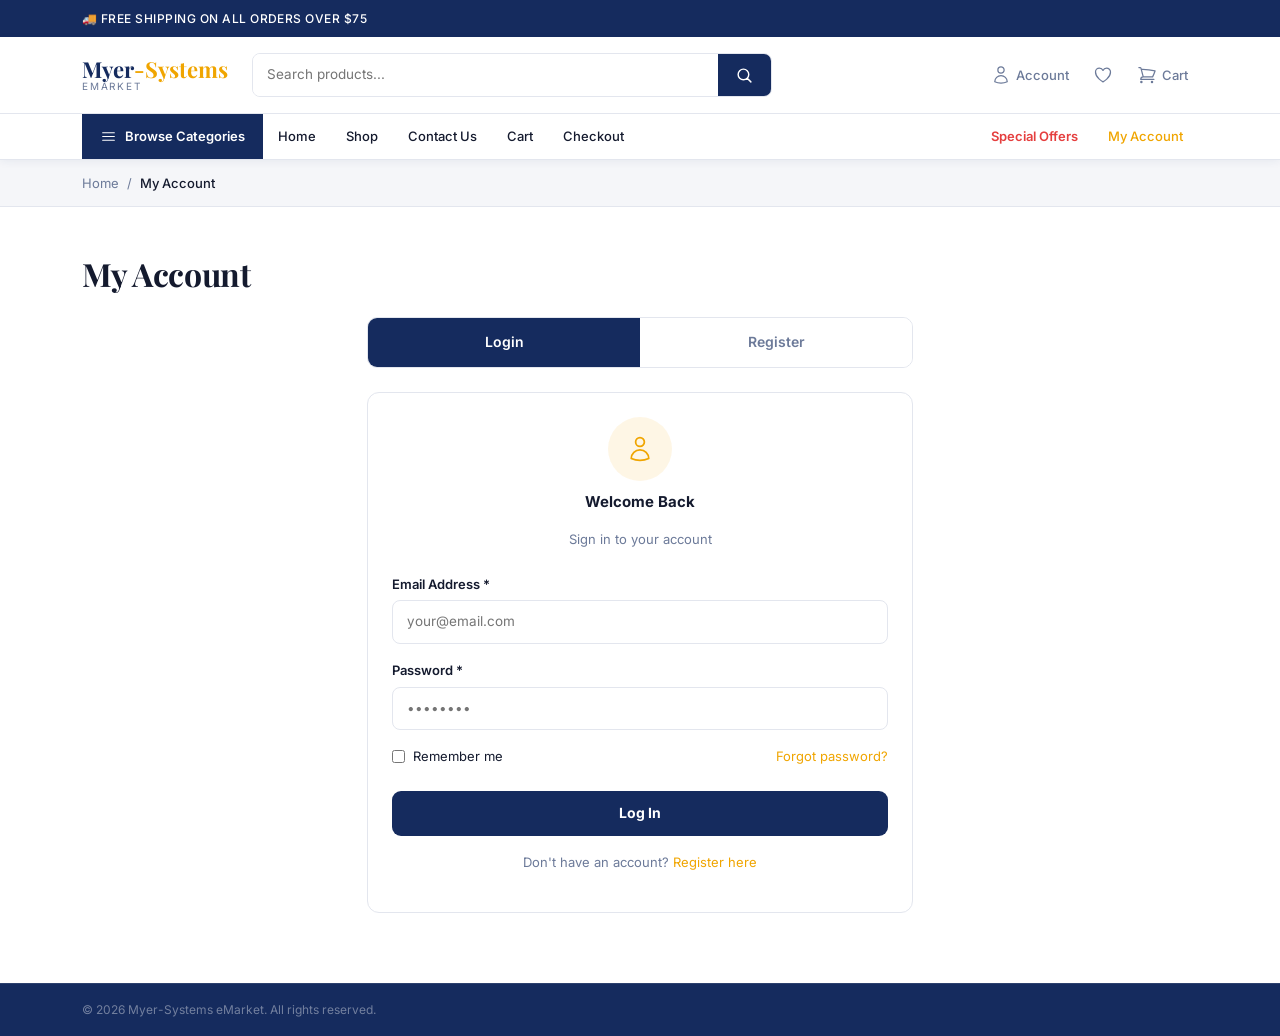
==== pages/account.html @ c8e2894f "first commit" ====
<!DOCTYPE html>
<html lang="en">
<head>
  <meta charset="UTF-8" /><meta name="viewport" content="width=device-width, initial-scale=1.0" />
  <title>My Account — Myer-Systems eMarket</title>
  <link rel="stylesheet" href="https://cdnjs.cloudflare.com/ajax/libs/bootstrap/5.3.3/css/bootstrap.min.css" />
  <link rel="stylesheet" href="../css/style.css" />
</head>
<body>
<div class="topbar"><div class="container"><span>🚚 FREE SHIPPING ON ALL ORDERS OVER $75</span></div></div>
<header class="site-header">
  <div class="container py-3">
    <div class="d-flex align-items-center gap-3">
      <a href="../index.html" class="header-logo me-2">Myer<span>-Systems</span><small>eMarket</small></a>
      <form class="search-wrap flex-grow-1 d-none d-md-flex search-form" style="max-width:520px;"><input type="text" placeholder="Search products..." /><button type="submit"><svg xmlns="http://www.w3.org/2000/svg" fill="none" viewBox="0 0 24 24" stroke-width="2" stroke="currentColor" width="17" height="17"><path stroke-linecap="round" stroke-linejoin="round" d="M21 21l-5.197-5.197m0 0A7.5 7.5 0 105.196 5.196a7.5 7.5 0 0010.607 10.607z"/></svg></button></form>
      <div class="d-flex align-items-center gap-1 ms-auto">
        <a href="account.html" class="header-icon d-none d-md-flex"><svg xmlns="http://www.w3.org/2000/svg" fill="none" viewBox="0 0 24 24" stroke-width="1.5" stroke="currentColor" width="20" height="20"><path stroke-linecap="round" stroke-linejoin="round" d="M15.75 6a3.75 3.75 0 11-7.5 0 3.75 3.75 0 017.5 0zM4.501 20.118a7.5 7.5 0 0114.998 0A17.933 17.933 0 0112 21.75c-2.676 0-5.216-.584-7.499-1.632z"/></svg><span class="d-none d-lg-inline">Account</span></a>
        <a href="wishlist.html" class="header-icon" style="position:relative;"><svg xmlns="http://www.w3.org/2000/svg" fill="none" viewBox="0 0 24 24" stroke-width="1.5" stroke="currentColor" width="20" height="20"><path stroke-linecap="round" stroke-linejoin="round" d="M21 8.25c0-2.485-2.099-4.5-4.688-4.5-1.935 0-3.597 1.126-4.312 2.733-.715-1.607-2.377-2.733-4.313-2.733C5.1 3.75 3 5.765 3 8.25c0 7.22 9 12 9 12s9-4.78 9-12z"/></svg><span class="cart-badge wishlist-badge" style="display:none;">0</span></a>
        <a href="cart.html" class="header-icon" style="position:relative;"><svg xmlns="http://www.w3.org/2000/svg" fill="none" viewBox="0 0 24 24" stroke-width="1.5" stroke="currentColor" width="20" height="20"><path stroke-linecap="round" stroke-linejoin="round" d="M2.25 3h1.386c.51 0 .955.343 1.087.835l.383 1.437M7.5 14.25a3 3 0 00-3 3h15.75m-12.75-3h11.218c1.121-2.3 2.1-4.684 2.924-7.138a60.114 60.114 0 00-16.536-1.84M7.5 14.25L5.106 5.272M6 20.25a.75.75 0 11-1.5 0 .75.75 0 011.5 0zm12.75 0a.75.75 0 11-1.5 0 .75.75 0 011.5 0z"/></svg><span class="cart-badge" style="display:none;">0</span><span class="d-none d-lg-inline">Cart</span></a>
        <button class="hamburger d-md-none" id="hamburger-btn"><svg xmlns="http://www.w3.org/2000/svg" fill="none" viewBox="0 0 24 24" stroke-width="1.5" stroke="currentColor" width="24" height="24"><path stroke-linecap="round" stroke-linejoin="round" d="M3.75 6.75h16.5M3.75 12h16.5m-16.5 5.25h16.5"/></svg></button>
      </div>
    </div>
  </div>
  <nav class="site-nav d-none d-md-block"><div class="container"><div class="nav-inner"><div class="cat-dropdown-wrap"><button class="browse-btn"><svg xmlns="http://www.w3.org/2000/svg" fill="none" viewBox="0 0 24 24" stroke-width="1.5" stroke="currentColor" width="17" height="17"><path stroke-linecap="round" stroke-linejoin="round" d="M3.75 6.75h16.5M3.75 12h16.5m-16.5 5.25h16.5"/></svg> Browse Categories</button><div class="cat-dropdown" id="cat-dropdown-main"></div></div><a href="../index.html">Home</a><a href="shop.html">Shop</a><a href="contact.html">Contact Us</a><a href="cart.html">Cart</a><a href="checkout.html">Checkout</a><div class="ms-auto d-flex"><a href="shop.html?sale=true" class="nav-special">Special Offers</a><a href="account.html" class="active">My Account</a></div></div></div></nav>
  <div class="mobile-nav" id="mobile-nav"><a href="../index.html">Home</a><a href="shop.html">Shop</a><a href="cart.html">Cart</a><a href="account.html">My Account</a><a href="wishlist.html">Wishlist</a></div>
</header>

<div class="breadcrumb-bar" style="background:var(--surface);border-bottom:1px solid var(--border);"><div class="container"><a href="../index.html">Home</a><span class="breadcrumb-sep">/</span><span class="current">My Account</span></div></div>

<div class="container py-5">
  <h1 class="section-title mb-4">My Account</h1>
  <div class="row justify-content-center">
    <div class="col-md-8 col-lg-6">
      <div class="account-tab-nav">
        <button class="active" id="tab-login" onclick="switchTab('login')">Login</button>
        <button id="tab-register" onclick="switchTab('register')">Register</button>
      </div>

      <!-- Login Form -->
      <div id="form-login" class="form-section-box">
        <div class="text-center mb-4">
          <div style="width:64px;height:64px;background:rgba(240,165,0,.1);border-radius:50%;display:flex;align-items:center;justify-content:center;margin:0 auto 12px;">
            <svg xmlns="http://www.w3.org/2000/svg" fill="none" viewBox="0 0 24 24" stroke-width="1.5" stroke="currentColor" width="28" height="28" style="color:var(--secondary);"><path stroke-linecap="round" stroke-linejoin="round" d="M15.75 6a3.75 3.75 0 11-7.5 0 3.75 3.75 0 017.5 0zM4.501 20.118a7.5 7.5 0 0114.998 0A17.933 17.933 0 0112 21.75c-2.676 0-5.216-.584-7.499-1.632z"/></svg>
          </div>
          <h5 style="font-family:'Inter',sans-serif;font-weight:700;">Welcome Back</h5>
          <p style="font-size:13px;color:var(--muted);">Sign in to your account</p>
        </div>
        <div class="mb-3">
          <label class="form-label">Email Address *</label>
          <input class="form-input" type="email" placeholder="your@email.com" />
        </div>
        <div class="mb-3">
          <label class="form-label">Password *</label>
          <input class="form-input" type="password" placeholder="••••••••" />
        </div>
        <div class="d-flex align-items-center justify-content-between mb-4">
          <label style="display:flex;align-items:center;gap:8px;font-size:13px;cursor:pointer;">
            <input type="checkbox" style="accent-color:var(--secondary);" /> Remember me
          </label>
          <a href="#" style="font-size:13px;color:var(--secondary);">Forgot password?</a>
        </div>
        <button class="btn-primary-custom w-100 mb-3" onclick="loginSuccess()">Log In</button>
        <p style="text-align:center;font-size:13px;color:var(--muted);">Don't have an account? <a href="#" onclick="switchTab('register')" style="color:var(--secondary);">Register here</a></p>
      </div>

      <!-- Register Form -->
      <div id="form-register" class="form-section-box" style="display:none;">
        <div class="text-center mb-4">
          <div style="width:64px;height:64px;background:rgba(240,165,0,.1);border-radius:50%;display:flex;align-items:center;justify-content:center;margin:0 auto 12px;">
            <svg xmlns="http://www.w3.org/2000/svg" fill="none" viewBox="0 0 24 24" stroke-width="1.5" stroke="currentColor" width="28" height="28" style="color:var(--secondary);"><path stroke-linecap="round" stroke-linejoin="round" d="M19 7.5v3m0 0v3m0-3h3m-3 0h-3m-2.25-4.125a3.375 3.375 0 11-6.75 0 3.375 3.375 0 016.75 0zM4 19.235v-.11a6.375 6.375 0 0112.75 0v.109A12.318 12.318 0 0110.374 21c-2.331 0-4.512-.645-6.374-1.766z"/></svg>
          </div>
          <h5 style="font-family:'Inter',sans-serif;font-weight:700;">Create Account</h5>
          <p style="font-size:13px;color:var(--muted);">Join thousands of happy customers</p>
        </div>
        <div class="row g-3 mb-3">
          <div class="col-6">
            <label class="form-label">First Name *</label>
            <input class="form-input" placeholder="John" />
          </div>
          <div class="col-6">
            <label class="form-label">Last Name *</label>
            <input class="form-input" placeholder="Doe" />
          </div>
          <div class="col-12">
            <label class="form-label">Email *</label>
            <input class="form-input" type="email" placeholder="your@email.com" />
          </div>
          <div class="col-12">
            <label class="form-label">Password *</label>
            <input class="form-input" type="password" placeholder="Min. 8 characters" />
          </div>
          <div class="col-12">
            <label class="form-label">Confirm Password *</label>
            <input class="form-input" type="password" placeholder="Repeat password" />
          </div>
        </div>
        <label style="display:flex;align-items:flex-start;gap:8px;font-size:13px;cursor:pointer;margin-bottom:20px;">
          <input type="checkbox" style="accent-color:var(--secondary);margin-top:2px;" />
          I agree to the <a href="privacy.html" style="color:var(--secondary);">Privacy Policy</a> and Terms of Service
        </label>
        <button class="btn-primary-custom w-100 mb-3" onclick="registerSuccess()">Create Account</button>
        <p style="text-align:center;font-size:13px;color:var(--muted);">Already have an account? <a href="#" onclick="switchTab('login')" style="color:var(--secondary);">Sign in</a></p>
      </div>

      <!-- Success State (shown after login) -->
      <div id="account-dashboard" style="display:none;">
        <div class="form-section-box text-center mb-3">
          <div style="width:72px;height:72px;background:rgba(240,165,0,.1);border-radius:50%;display:flex;align-items:center;justify-content:center;margin:0 auto 16px;">
            <svg xmlns="http://www.w3.org/2000/svg" viewBox="0 0 24 24" fill="currentColor" width="32" height="32" style="color:var(--secondary);"><path fill-rule="evenodd" d="M18.685 19.097A9.723 9.723 0 0021.75 12c0-5.385-4.365-9.75-9.75-9.75S2.25 6.615 2.25 12a9.723 9.723 0 003.065 7.097A9.716 9.716 0 0012 21.75a9.716 9.716 0 006.685-2.653zm-12.54-1.285A7.486 7.486 0 0112 15a7.486 7.486 0 015.855 2.812A8.224 8.224 0 0112 20.25a8.224 8.224 0 01-5.855-2.438zM15.75 9a3.75 3.75 0 11-7.5 0 3.75 3.75 0 017.5 0z" clip-rule="evenodd"/></svg>
          </div>
          <h5 style="font-family:'Inter',sans-serif;font-weight:700;">Welcome, John!</h5>
          <p style="font-size:13px;color:var(--muted);">You're signed in to your account</p>
        </div>
        <div class="row g-3">
          <div class="col-6">
            <a href="shop.html" class="form-section-box d-block text-center text-decoration-none" style="padding:20px;">
              <div style="font-size:2rem;margin-bottom:8px;">🛍️</div>
              <p style="font-size:13px;font-weight:600;margin:0;">Shop Now</p>
            </a>
          </div>
          <div class="col-6">
            <a href="wishlist.html" class="form-section-box d-block text-center text-decoration-none" style="padding:20px;">
              <div style="font-size:2rem;margin-bottom:8px;">❤️</div>
              <p style="font-size:13px;font-weight:600;margin:0;">My Wishlist</p>
            </a>
          </div>
          <div class="col-6">
            <div class="form-section-box text-center" style="padding:20px;cursor:pointer;">
              <div style="font-size:2rem;margin-bottom:8px;">📦</div>
              <p style="font-size:13px;font-weight:600;margin:0;">My Orders</p>
            </div>
          </div>
          <div class="col-6">
            <div class="form-section-box text-center" style="padding:20px;cursor:pointer;" onclick="logout()">
              <div style="font-size:2rem;margin-bottom:8px;">🚪</div>
              <p style="font-size:13px;font-weight:600;margin:0;color:var(--badge-sale);">Log Out</p>
            </div>
          </div>
        </div>
      </div>
    </div>
  </div>
</div>

<footer class="site-footer"><div class="footer-bottom"><div class="container d-flex align-items-center justify-content-between"><p class="mb-0">© 2026 Myer-Systems eMarket. All rights reserved.</p></div></div></footer>
<script src="https://cdnjs.cloudflare.com/ajax/libs/bootstrap/5.3.3/js/bootstrap.bundle.min.js"></script>
<script src="../js/main.js"></script>
<script>
populateCatDropdownShop('cat-dropdown-main');
function switchTab(tab) {
  document.getElementById('tab-login').classList.toggle('active', tab === 'login');
  document.getElementById('tab-register').classList.toggle('active', tab === 'register');
  document.getElementById('form-login').style.display = tab === 'login' ? 'block' : 'none';
  document.getElementById('form-register').style.display = tab === 'register' ? 'block' : 'none';
  document.getElementById('account-dashboard').style.display = 'none';
}
function loginSuccess() {
  document.getElementById('form-login').style.display = 'none';
  document.getElementById('account-dashboard').style.display = 'block';
  document.getElementById('tab-login').style.display = 'none';
  document.getElementById('tab-register').style.display = 'none';
}
function registerSuccess() {
  document.getElementById('form-register').style.display = 'none';
  document.getElementById('account-dashboard').style.display = 'block';
  document.getElementById('tab-login').style.display = 'none';
  document.getElementById('tab-register').style.display = 'none';
}
function logout() {
  document.getElementById('account-dashboard').style.display = 'none';
  document.getElementById('tab-login').style.display = 'block';
  document.getElementById('tab-register').style.display = 'block';
  switchTab('login');
}
document.querySelectorAll('.search-form').forEach(form => {
  form.addEventListener('submit', e => { e.preventDefault(); const q = form.querySelector('input')?.value.trim(); if (q) window.location.href = 'shop.html?q=' + encodeURIComponent(q); });
});
</script>
</body>
</html>
---- css/style.css ----
@import url('https://fonts.googleapis.com/css2?family=Inter:wght@300;400;500;600;700;800&family=Playfair+Display:wght@500;600;700&display=swap');

/* ============================
   BRAND VARIABLES
============================ */
:root {
  --primary: #152B5E;
  --primary-dark: #0e1e42;
  --secondary: #F0A500;
  --secondary-dark: #c98a00;
  --bg: #ffffff;
  --surface: #f5f6f9;
  --card: #ffffff;
  --border: #e3e6ee;
  --muted: #6c7a99;
  --foreground: #141a2e;
  --text-light: #8895b2;
  --badge-sale: #e53e3e;
  --badge-hot: #F0A500;
  --badge-new: #2ecc71;
  --star: #f5c518;
  --radius: 10px;
  --shadow: 0 2px 16px rgba(21,43,94,0.08);
  --shadow-lg: 0 8px 40px rgba(21,43,94,0.13);
}

/* ============================
   GLOBAL RESET & BASE
============================ */
*, *::before, *::after { box-sizing: border-box; margin: 0; padding: 0; }

html { scroll-behavior: smooth; }

body {
  font-family: 'Inter', sans-serif;
  font-size: 14px;
  color: var(--foreground);
  background: var(--bg);
  line-height: 1.6;
  -webkit-font-smoothing: antialiased;
}

h1, h2, h3, h4 {
  font-family: 'Playfair Display', serif;
  color: var(--foreground);
  font-weight: 700;
}

a { text-decoration: none; color: inherit; transition: color .2s; }
img { max-width: 100%; display: block; }

.section-title {
  font-family: 'Playfair Display', serif;
  font-size: clamp(1.4rem, 3vw, 2rem);
  font-weight: 700;
  color: var(--foreground);
  letter-spacing: -.01em;
}

/* ============================
   TOPBAR
============================ */
.topbar {
  background: var(--primary);
  color: #fff;
  font-size: 12px;
  padding: 9px 0;
  letter-spacing: .04em;
  font-weight: 500;
}
.topbar a { color: rgba(255,255,255,.75); }
.topbar a:hover { color: var(--secondary); }

/* ============================
   HEADER
============================ */
.site-header {
  background: #fff;
  border-bottom: 1px solid var(--border);
  position: sticky;
  top: 0;
  z-index: 1000;
  box-shadow: 0 2px 8px rgba(21,43,94,.06);
}

.header-logo {
  font-family: 'Playfair Display', serif;
  font-size: 22px;
  font-weight: 700;
  color: var(--primary);
  line-height: 1;
  white-space: nowrap;
}
.header-logo span { color: var(--secondary); }
.header-logo small {
  display: block;
  font-family: 'Inter', sans-serif;
  font-size: 10px;
  letter-spacing: .18em;
  text-transform: uppercase;
  color: var(--muted);
  font-weight: 400;
  margin-top: 1px;
}

.search-wrap { display: flex; flex: 1; max-width: 520px; border: 1.5px solid var(--border); border-radius: 8px; overflow: hidden; }
.search-wrap:focus-within { border-color: var(--secondary); box-shadow: 0 0 0 3px rgba(240,165,0,.15); }
.search-wrap input { flex: 1; border: none; outline: none; padding: 10px 14px; font-size: 13.5px; background: #fff; }
.search-wrap button { background: var(--primary); border: none; padding: 0 18px; cursor: pointer; color: #fff; transition: background .2s; }
.search-wrap button:hover { background: var(--primary-dark); }

.header-icon { display: flex; align-items: center; gap: 5px; padding: 7px 10px; border-radius: 8px; color: var(--muted); font-size: 13px; font-weight: 500; transition: all .2s; cursor: pointer; position: relative; }
.header-icon:hover { background: var(--surface); color: var(--primary); }
.header-icon svg { width: 20px; height: 20px; }
.cart-badge { position: absolute; top: 2px; right: 2px; background: var(--secondary); color: var(--primary); font-size: 9px; font-weight: 700; border-radius: 50%; width: 17px; height: 17px; display: flex; align-items: center; justify-content: center; }

/* ============================
   NAVBAR
============================ */
.site-nav {
  background: #fff;
  border-top: 1px solid var(--border);
}
.site-nav .nav-inner { display: flex; align-items: stretch; }
.browse-btn {
  display: flex; align-items: center; gap: 8px;
  padding: 12px 18px;
  background: var(--primary);
  color: #fff;
  font-size: 13px;
  font-weight: 600;
  border: none;
  cursor: pointer;
  white-space: nowrap;
  transition: background .2s;
}
.browse-btn:hover { background: var(--primary-dark); }
.site-nav a { padding: 12px 15px; font-size: 13px; font-weight: 500; color: var(--foreground); display: flex; align-items: center; white-space: nowrap; transition: color .2s; }
.site-nav a:hover, .site-nav a.active { color: var(--secondary); }
.site-nav .nav-special { color: var(--badge-sale); font-weight: 600; }
.site-nav .nav-special:hover { color: var(--badge-sale); opacity: .8; }

/* Category Dropdown */
.cat-dropdown-wrap { position: relative; }
.cat-dropdown {
  display: none;
  position: absolute;
  top: 100%;
  left: 0;
  width: 260px;
  background: #fff;
  border: 1px solid var(--border);
  border-radius: 0 0 10px 10px;
  box-shadow: var(--shadow-lg);
  z-index: 500;
  padding: 8px 0;
}
.cat-dropdown-wrap:hover .cat-dropdown { display: block; }
.cat-dropdown a {
  display: flex; align-items: center; justify-content: space-between;
  padding: 9px 18px;
  font-size: 13px;
  color: var(--foreground);
  border-radius: 0;
  transition: background .15s;
}
.cat-dropdown a:hover { background: var(--surface); color: var(--secondary); }
.cat-count { font-size: 11px; color: var(--muted); }

/* Mobile Hamburger */
.hamburger { display: none; background: none; border: none; cursor: pointer; padding: 6px; color: var(--primary); }
.hamburger svg { width: 26px; height: 26px; }

/* Mobile Nav */
.mobile-nav { display: none; background: #fff; border-top: 1px solid var(--border); padding: 12px 0; }
.mobile-nav.open { display: block; }
.mobile-nav a { display: block; padding: 10px 24px; font-size: 14px; font-weight: 500; color: var(--foreground); transition: background .15s; }
.mobile-nav a:hover { background: var(--surface); color: var(--secondary); }
.mobile-nav .mobile-cat-label { font-size: 11px; font-weight: 700; text-transform: uppercase; letter-spacing: .08em; color: var(--muted); padding: 14px 24px 4px; border-top: 1px solid var(--border); margin-top: 8px; }

/* ============================
   HERO SLIDER
============================ */
.hero-slider { position: relative; height: 480px; overflow: hidden; }
@media (max-width: 768px) { .hero-slider { height: 320px; } }
.hero-slide { position: absolute; inset: 0; opacity: 0; transition: opacity .8s ease; }
.hero-slide.active { opacity: 1; }
.hero-slide img { width: 100%; height: 100%; object-fit: cover; }
.hero-overlay {
  position: absolute; inset: 0;
  background: linear-gradient(135deg, rgba(14,30,66,.88) 0%, rgba(14,30,66,.45) 60%, transparent 100%);
}
.hero-content { position: absolute; inset: 0; display: flex; align-items: center; }
.hero-subtitle { font-size: 11px; font-weight: 700; letter-spacing: .2em; color: var(--secondary); margin-bottom: 12px; text-transform: uppercase; }
.hero-title { font-family: 'Playfair Display', serif; font-size: clamp(2rem, 5vw, 3.4rem); font-weight: 700; color: #fff; line-height: 1.15; margin-bottom: 24px; white-space: pre-line; }
.hero-cta { display: inline-block; padding: 13px 32px; background: var(--secondary); color: var(--primary); font-weight: 700; font-size: 13.5px; border-radius: 8px; transition: background .2s, transform .15s; }
.hero-cta:hover { background: var(--secondary-dark); color: var(--primary); transform: translateY(-1px); }

.hero-nav-btn { position: absolute; top: 50%; transform: translateY(-50%); background: rgba(255,255,255,.15); backdrop-filter: blur(4px); border: none; border-radius: 50%; width: 42px; height: 42px; display: flex; align-items: center; justify-content: center; color: #fff; cursor: pointer; transition: background .2s; z-index: 10; }
.hero-nav-btn:hover { background: rgba(255,255,255,.3); }
.hero-nav-btn.prev { left: 16px; }
.hero-nav-btn.next { right: 16px; }
.hero-dots { position: absolute; bottom: 20px; left: 50%; transform: translateX(-50%); display: flex; gap: 8px; z-index: 10; }
.hero-dot { height: 4px; border-radius: 4px; background: rgba(255,255,255,.35); border: none; cursor: pointer; transition: all .3s; width: 16px; }
.hero-dot.active { background: var(--secondary); width: 30px; }

/* ============================
   TRUST BAR
============================ */
.trust-bar { border-bottom: 1px solid var(--border); padding: 22px 0; }
.trust-item { display: flex; align-items: center; gap: 12px; }
.trust-icon { width: 42px; height: 42px; background: rgba(240,165,0,.1); border-radius: 10px; display: flex; align-items: center; justify-content: center; flex-shrink: 0; }
.trust-icon svg { color: var(--secondary); width: 20px; height: 20px; }
.trust-item-title { font-size: 13.5px; font-weight: 600; color: var(--foreground); }
.trust-item-desc { font-size: 12px; color: var(--muted); }

/* ============================
   SECTIONS
============================ */
.section { padding: 60px 0; }
.section-alt { background: var(--surface); }

/* Category Grid */
.category-card { text-align: center; }
.category-img-wrap { aspect-ratio: 1; border-radius: 12px; overflow: hidden; border: 1.5px solid var(--border); margin-bottom: 10px; transition: border-color .25s, box-shadow .25s; }
.category-card:hover .category-img-wrap { border-color: var(--secondary); box-shadow: 0 4px 20px rgba(240,165,0,.15); }
.category-img-wrap img { width: 100%; height: 100%; object-fit: cover; transition: transform .5s; }
.category-card:hover img { transform: scale(1.06); }
.category-name { font-size: 13px; font-weight: 600; color: var(--foreground); transition: color .2s; }
.category-card:hover .category-name { color: var(--secondary); }
.category-count { font-size: 11.5px; color: var(--muted); }

/* Tab Switcher */
.tab-switcher { display: flex; gap: 2px; background: #fff; border: 1px solid var(--border); border-radius: 10px; padding: 4px; }
.tab-btn { padding: 8px 18px; border: none; background: transparent; border-radius: 8px; font-size: 13px; font-weight: 500; cursor: pointer; color: var(--muted); transition: all .2s; white-space: nowrap; }
.tab-btn.active { background: var(--primary); color: #fff; }

/* ============================
   PRODUCT CARD
============================ */
.product-card { background: #fff; border: 1.5px solid var(--border); border-radius: var(--radius); overflow: hidden; transition: box-shadow .25s, border-color .25s, transform .2s; position: relative; }
.product-card:hover { box-shadow: var(--shadow-lg); border-color: rgba(240,165,0,.25); transform: translateY(-2px); }
.product-img-wrap { aspect-ratio: 1; overflow: hidden; background: var(--surface); position: relative; }
.product-img-wrap img { width: 100%; height: 100%; object-fit: cover; transition: transform .5s; }
.product-card:hover .product-img-wrap img { transform: scale(1.05); }

.product-badge { position: absolute; top: 10px; left: 10px; padding: 3px 9px; border-radius: 6px; font-size: 10px; font-weight: 700; letter-spacing: .04em; text-transform: uppercase; color: #fff; }
.badge-sale { background: var(--badge-sale); }
.badge-hot { background: var(--badge-hot); color: var(--primary); }
.badge-new { background: var(--badge-new); }

.product-actions { position: absolute; top: 10px; right: 10px; display: flex; flex-direction: column; gap: 6px; opacity: 0; transform: translateX(8px); transition: all .25s; }
.product-card:hover .product-actions { opacity: 1; transform: translateX(0); }
.product-action-btn { width: 34px; height: 34px; background: #fff; border: none; border-radius: 8px; display: flex; align-items: center; justify-content: center; cursor: pointer; box-shadow: 0 2px 8px rgba(0,0,0,.12); transition: background .2s, color .2s; color: var(--muted); }
.product-action-btn:hover { background: var(--secondary); color: var(--primary); }
.product-action-btn.active { background: var(--badge-sale); color: #fff; }

.product-body { padding: 14px; }
.product-category-tag { font-size: 11px; color: var(--muted); margin-bottom: 4px; }
.product-name { font-family: 'Inter', sans-serif; font-size: 13.5px; font-weight: 600; color: var(--foreground); line-height: 1.4; margin-bottom: 6px; display: -webkit-box; -webkit-line-clamp: 2; -webkit-box-orient: vertical; overflow: hidden; }
.product-name:hover { color: var(--secondary); }

.star-row { display: flex; align-items: center; gap: 4px; margin-bottom: 8px; }
.stars { display: flex; gap: 1px; }
.stars svg { width: 12px; height: 12px; color: var(--star); }
.review-count { font-size: 11px; color: var(--muted); }

.price-row { display: flex; align-items: baseline; gap: 8px; margin-bottom: 10px; }
.price-now { font-size: 16px; font-weight: 700; color: var(--foreground); }
.price-was { font-size: 13px; color: var(--muted); text-decoration: line-through; }
.price-off { font-size: 11px; font-weight: 700; color: var(--badge-sale); }

.add-cart-btn { width: 100%; padding: 9px; background: var(--primary); color: #fff; border: none; border-radius: 8px; font-size: 13px; font-weight: 600; cursor: pointer; transition: background .2s; display: flex; align-items: center; justify-content: center; gap: 6px; }
.add-cart-btn:hover { background: var(--primary-dark); }
.add-cart-btn svg { width: 15px; height: 15px; }

/* Product Grid */
.products-grid { display: grid; gap: 20px; }
.products-grid-4 { grid-template-columns: repeat(4, 1fr); }
.products-grid-3 { grid-template-columns: repeat(3, 1fr); }
.products-grid-2 { grid-template-columns: repeat(2, 1fr); }
@media (max-width: 1200px) { .products-grid-4 { grid-template-columns: repeat(3, 1fr); } }
@media (max-width: 992px) { .products-grid-4 { grid-template-columns: repeat(2, 1fr); } .products-grid-3 { grid-template-columns: repeat(2, 1fr); } }
@media (max-width: 576px) { .products-grid-4, .products-grid-3, .products-grid-2 { grid-template-columns: repeat(2, 1fr); gap: 12px; } }

/* ============================
   PROMO BANNERS
============================ */
.promo-banner { position: relative; border-radius: 14px; overflow: hidden; height: 260px; }
.promo-banner img { width: 100%; height: 100%; object-fit: cover; transition: transform .7s; }
.promo-banner:hover img { transform: scale(1.05); }
.promo-overlay { position: absolute; inset: 0; background: linear-gradient(to right, rgba(21,43,94,.82) 0%, transparent 70%); display: flex; align-items: center; }
.promo-content { padding: 30px 32px; }
.promo-sub { font-size: 10px; font-weight: 700; letter-spacing: .18em; color: var(--secondary); margin-bottom: 8px; text-transform: uppercase; }
.promo-title { font-family: 'Playfair Display', serif; font-size: 1.7rem; font-weight: 700; color: #fff; line-height: 1.2; margin-bottom: 18px; }
.promo-btn { display: inline-block; padding: 10px 24px; background: var(--secondary); color: var(--primary); font-weight: 700; font-size: 13px; border-radius: 8px; transition: background .2s; }
.promo-btn:hover { background: var(--secondary-dark); color: var(--primary); }

/* ============================
   NEWSLETTER
============================ */
.newsletter-section { background: var(--primary); padding: 60px 0; text-align: center; }
.newsletter-section .pre-title { font-size: 10px; font-weight: 700; letter-spacing: .2em; color: var(--secondary); margin-bottom: 10px; text-transform: uppercase; }
.newsletter-section h2 { font-family: 'Playfair Display', serif; color: #fff; font-size: clamp(1.5rem, 3vw, 2rem); margin-bottom: 10px; }
.newsletter-section p { color: rgba(255,255,255,.6); font-size: 13.5px; margin-bottom: 28px; max-width: 420px; margin-left: auto; margin-right: auto; }
.newsletter-form { display: flex; max-width: 440px; margin: 0 auto; border-radius: 8px; overflow: hidden; }
.newsletter-form input { flex: 1; padding: 13px 18px; border: none; background: rgba(255,255,255,.1); color: #fff; font-size: 13.5px; outline: none; }
.newsletter-form input::placeholder { color: rgba(255,255,255,.4); }
.newsletter-form button { padding: 13px 24px; background: var(--secondary); border: none; color: var(--primary); font-weight: 700; font-size: 13px; cursor: pointer; transition: background .2s; white-space: nowrap; }
.newsletter-form button:hover { background: var(--secondary-dark); }
.newsletter-note { font-size: 11px; color: rgba(255,255,255,.35); margin-top: 12px; }
.newsletter-note a { color: rgba(255,255,255,.55); text-decoration: underline; }

/* ============================
   FOOTER
============================ */
.site-footer { background: var(--primary); color: rgba(255,255,255,.75); }
.footer-main { padding: 56px 0; }
.footer-brand-name { font-family: 'Playfair Display', serif; font-size: 22px; font-weight: 700; color: #fff; margin-bottom: 14px; }
.footer-brand-name span { color: var(--secondary); }
.footer-brand p { font-size: 13px; line-height: 1.7; margin-bottom: 16px; }
.footer-contact-item { display: flex; align-items: flex-start; gap: 10px; font-size: 13px; margin-bottom: 8px; }
.footer-contact-item svg { width: 15px; height: 15px; flex-shrink: 0; margin-top: 2px; }
.footer-heading { font-family: 'Inter', sans-serif; font-size: 11px; font-weight: 700; letter-spacing: .1em; text-transform: uppercase; color: #fff; margin-bottom: 18px; }
.footer-links a { display: block; font-size: 13px; color: rgba(255,255,255,.65); margin-bottom: 10px; transition: color .2s; }
.footer-links a:hover { color: var(--secondary); }
.footer-newsletter input { width: 100%; padding: 10px 14px; background: rgba(255,255,255,.1); border: 1px solid rgba(255,255,255,.2); border-radius: 6px 6px 0 0; color: #fff; font-size: 13px; outline: none; }
.footer-newsletter input::placeholder { color: rgba(255,255,255,.4); }
.footer-newsletter button { width: 100%; padding: 10px; background: var(--secondary); color: var(--primary); font-weight: 700; font-size: 13px; border: none; border-radius: 0 0 6px 6px; cursor: pointer; transition: background .2s; }
.footer-newsletter button:hover { background: var(--secondary-dark); }
.footer-bottom { border-top: 1px solid rgba(255,255,255,.1); padding: 16px 0; }
.footer-bottom p { font-size: 12px; color: rgba(255,255,255,.4); }
.payment-methods { display: flex; gap: 14px; }
.payment-method { font-size: 11.5px; color: rgba(255,255,255,.4); }

/* ============================
   SHOP PAGE
============================ */
.breadcrumb-bar { padding: 12px 0; }
.breadcrumb-bar span, .breadcrumb-bar a { font-size: 13px; color: var(--muted); }
.breadcrumb-bar a:hover { color: var(--secondary); }
.breadcrumb-sep { margin: 0 8px; }
.breadcrumb-bar .current { color: var(--foreground); font-weight: 500; }

.shop-sidebar { width: 230px; flex-shrink: 0; }
.sidebar-block { margin-bottom: 28px; }
.sidebar-title { font-family: 'Inter', sans-serif; font-size: 12px; font-weight: 700; text-transform: uppercase; letter-spacing: .08em; color: var(--foreground); margin-bottom: 12px; }
.sidebar-cat-link { display: flex; align-items: center; justify-content: space-between; padding: 7px 10px; border-radius: 7px; font-size: 13px; color: var(--muted); transition: all .18s; cursor: pointer; }
.sidebar-cat-link:hover, .sidebar-cat-link.active { background: rgba(240,165,0,.1); color: var(--secondary); font-weight: 600; }
.sidebar-cat-link .cnt { font-size: 11px; }

.shop-toolbar { display: flex; align-items: center; justify-content: space-between; margin-bottom: 22px; flex-wrap: wrap; gap: 10px; }
.result-count { font-size: 13px; color: var(--muted); }
.result-count strong { color: var(--foreground); }
.sort-select { padding: 8px 12px; border: 1.5px solid var(--border); border-radius: 8px; font-size: 13px; background: #fff; outline: none; cursor: pointer; }
.sort-select:focus { border-color: var(--secondary); }

.price-inputs { display: flex; align-items: center; gap: 8px; }
.price-inputs input { width: 80px; padding: 7px 10px; border: 1.5px solid var(--border); border-radius: 7px; font-size: 13px; outline: none; background: #fff; }
.price-inputs input:focus { border-color: var(--secondary); }
.filter-mobile-btn { display: none; align-items: center; gap: 6px; padding: 8px 14px; border: 1.5px solid var(--border); border-radius: 8px; font-size: 13px; font-weight: 500; background: #fff; cursor: pointer; }
@media (max-width: 992px) {
  .filter-mobile-btn { display: flex; }
  .shop-sidebar { display: none; }
  .shop-sidebar.show { display: block; width: 100%; }
}

/* ============================
   PRODUCT DETAIL PAGE
============================ */
.product-img-gallery .main-img { aspect-ratio: 1; border-radius: 14px; overflow: hidden; border: 1.5px solid var(--border); background: var(--surface); margin-bottom: 10px; }
.product-img-gallery .main-img img { width: 100%; height: 100%; object-fit: cover; }
.thumb-row { display: flex; gap: 8px; }
.thumb-item { width: 80px; height: 80px; border-radius: 8px; overflow: hidden; border: 2px solid var(--border); cursor: pointer; transition: border-color .2s; flex-shrink: 0; }
.thumb-item.active { border-color: var(--secondary); }
.thumb-item img { width: 100%; height: 100%; object-fit: cover; }

.product-cat-link { font-size: 11px; font-weight: 700; letter-spacing: .12em; color: var(--secondary); text-transform: uppercase; }
.product-detail-title { font-size: clamp(1.4rem, 3vw, 2rem); font-weight: 700; margin: 8px 0 12px; }
.product-rating-row { display: flex; align-items: center; gap: 8px; margin-bottom: 18px; }
.product-rating-row .stars svg { width: 15px; height: 15px; }
.product-price-main { font-size: 2rem; font-weight: 800; color: var(--foreground); }
.product-price-was { font-size: 1.1rem; color: var(--muted); text-decoration: line-through; }
.product-discount-badge { padding: 3px 10px; background: rgba(229,62,62,.1); color: var(--badge-sale); font-size: 12px; font-weight: 700; border-radius: 20px; }
.product-desc { font-size: 13.5px; color: var(--muted); line-height: 1.8; margin-bottom: 24px; }

.qty-ctrl { display: flex; align-items: center; border: 1.5px solid var(--border); border-radius: 8px; overflow: hidden; }
.qty-ctrl button { padding: 10px 14px; background: none; border: none; cursor: pointer; font-size: 18px; color: var(--muted); transition: all .2s; }
.qty-ctrl button:hover { background: var(--surface); color: var(--primary); }
.qty-ctrl span { min-width: 46px; text-align: center; font-weight: 600; font-size: 15px; }

.add-to-cart-big { flex: 1; padding: 13px 28px; background: var(--primary); color: #fff; border: none; border-radius: 10px; font-size: 14px; font-weight: 700; cursor: pointer; display: flex; align-items: center; justify-content: center; gap: 8px; transition: background .2s; }
.add-to-cart-big:hover { background: var(--primary-dark); }
.wishlist-big-btn { padding: 13px 16px; border: 1.5px solid var(--border); border-radius: 10px; background: #fff; cursor: pointer; transition: all .2s; color: var(--muted); }
.wishlist-big-btn:hover { border-color: var(--badge-sale); color: var(--badge-sale); }
.wishlist-big-btn.active { border-color: var(--badge-sale); color: var(--badge-sale); background: rgba(229,62,62,.05); }

.guarantee-bar { display: flex; gap: 18px; flex-wrap: wrap; padding: 16px 0; border-top: 1px solid var(--border); border-bottom: 1px solid var(--border); margin-bottom: 24px; }
.guarantee-item { display: flex; align-items: center; gap: 8px; font-size: 12.5px; color: var(--muted); }
.guarantee-item svg { color: var(--secondary); width: 16px; height: 16px; }

.product-tabs .tab-nav { display: flex; border-bottom: 2px solid var(--border); margin-bottom: 20px; }
.product-tabs .tab-nav-btn { padding: 10px 20px; border: none; background: none; font-size: 14px; font-weight: 600; color: var(--muted); cursor: pointer; border-bottom: 2px solid transparent; margin-bottom: -2px; transition: all .2s; }
.product-tabs .tab-nav-btn.active { color: var(--secondary); border-bottom-color: var(--secondary); }
.tab-panel { display: none; }
.tab-panel.active { display: block; }

/* Related */
.related-section { padding: 40px 0; border-top: 1px solid var(--border); margin-top: 40px; }

/* ============================
   CART PAGE
============================ */
.cart-item { display: flex; gap: 16px; padding: 18px; border: 1.5px solid var(--border); border-radius: 12px; background: #fff; margin-bottom: 12px; }
.cart-item-img { width: 90px; height: 90px; border-radius: 8px; overflow: hidden; background: var(--surface); flex-shrink: 0; }
.cart-item-img img { width: 100%; height: 100%; object-fit: cover; }
.cart-item-name { font-size: 13.5px; font-weight: 600; margin-bottom: 4px; }
.cart-item-cat { font-size: 12px; color: var(--muted); margin-bottom: 10px; }
.cart-item-price { font-size: 15px; font-weight: 700; }
.cart-remove { background: none; border: none; cursor: pointer; color: var(--muted); padding: 4px; border-radius: 6px; transition: color .2s; margin-left: auto; }
.cart-remove:hover { color: var(--badge-sale); }

.order-summary-box { border: 1.5px solid var(--border); border-radius: 12px; padding: 24px; background: #fff; position: sticky; top: 120px; }
.order-summary-box h5 { font-family: 'Inter', sans-serif; font-size: 15px; font-weight: 700; margin-bottom: 18px; }
.summary-row { display: flex; justify-content: space-between; font-size: 13.5px; padding: 7px 0; }
.summary-row .label { color: var(--muted); }
.summary-total { border-top: 2px solid var(--border); padding-top: 14px; margin-top: 6px; font-size: 16px; font-weight: 700; }
.checkout-big-btn { display: block; width: 100%; padding: 14px; background: var(--primary); color: #fff; text-align: center; border-radius: 10px; font-weight: 700; font-size: 14px; margin-top: 18px; transition: background .2s; }
.checkout-big-btn:hover { background: var(--primary-dark); color: #fff; }
.free-ship-note { font-size: 12px; color: var(--secondary); margin-top: 8px; text-align: center; }

/* ============================
   CHECKOUT PAGE
============================ */
.form-section-box { border: 1.5px solid var(--border); border-radius: 12px; padding: 24px; background: #fff; margin-bottom: 22px; }
.form-section-box h5 { font-family: 'Inter', sans-serif; font-size: 15px; font-weight: 700; margin-bottom: 18px; }
.form-label { font-size: 13px; font-weight: 600; margin-bottom: 6px; display: block; }
.form-input { width: 100%; padding: 10px 14px; border: 1.5px solid var(--border); border-radius: 8px; font-size: 13.5px; outline: none; transition: border-color .2s; background: #fff; }
.form-input:focus { border-color: var(--secondary); }
.payment-option { display: flex; align-items: center; gap: 12px; padding: 13px 16px; border: 1.5px solid var(--border); border-radius: 10px; cursor: pointer; transition: border-color .2s; margin-bottom: 8px; }
.payment-option:has(input:checked), .payment-option.selected { border-color: var(--secondary); background: rgba(240,165,0,.05); }
.payment-option input { accent-color: var(--secondary); }
.place-order-btn { width: 100%; padding: 15px; background: var(--secondary); color: var(--primary); border: none; border-radius: 10px; font-weight: 700; font-size: 15px; cursor: pointer; transition: background .2s; }
.place-order-btn:hover { background: var(--secondary-dark); }

/* ============================
   CONTACT PAGE
============================ */
.contact-info-item { display: flex; gap: 14px; padding: 16px 0; border-bottom: 1px solid var(--border); }
.contact-info-icon { width: 42px; height: 42px; background: rgba(240,165,0,.1); border-radius: 10px; display: flex; align-items: center; justify-content: center; flex-shrink: 0; }
.contact-info-icon svg { width: 18px; height: 18px; color: var(--secondary); }
.contact-info-label { font-size: 12px; font-weight: 700; text-transform: uppercase; letter-spacing: .06em; color: var(--muted); margin-bottom: 3px; }
.contact-info-val { font-size: 13.5px; color: var(--foreground); }

.send-msg-btn { padding: 12px 32px; background: var(--primary); color: #fff; border: none; border-radius: 9px; font-weight: 700; font-size: 14px; cursor: pointer; transition: background .2s; }
.send-msg-btn:hover { background: var(--primary-dark); }

/* ============================
   ACCOUNT PAGE
============================ */
.account-tab-nav { display: flex; border: 1.5px solid var(--border); border-radius: 10px; overflow: hidden; margin-bottom: 24px; }
.account-tab-nav button { flex: 1; padding: 13px; border: none; background: #fff; font-size: 14px; font-weight: 600; cursor: pointer; transition: all .2s; color: var(--muted); }
.account-tab-nav button.active { background: var(--primary); color: #fff; }

/* ============================
   WISHLIST PAGE
============================ */
.empty-state { text-align: center; padding: 80px 20px; }
.empty-state-icon { width: 80px; height: 80px; margin: 0 auto 20px; background: var(--surface); border-radius: 50%; display: flex; align-items: center; justify-content: center; }
.empty-state-icon svg { width: 36px; height: 36px; color: var(--muted); }
.empty-state h3 { font-size: 1.4rem; margin-bottom: 8px; }
.empty-state p { color: var(--muted); font-size: 14px; margin-bottom: 24px; }

/* ============================
   SUCCESS STATE
============================ */
.success-icon { width: 72px; height: 72px; background: rgba(240,165,0,.1); border-radius: 50%; display: flex; align-items: center; justify-content: center; margin: 0 auto 20px; font-size: 2.2rem; color: var(--secondary); }

/* ============================
   RESPONSIVE
============================ */
@media (max-width: 992px) {
  .header-desktop-only { display: none !important; }
  .hamburger { display: flex !important; align-items: center; justify-content: center; }
  .site-nav .nav-inner .browse-cats-desktop { display: none; }
  .promo-banner { height: 200px; }
  .promo-title { font-size: 1.3rem; }
}
@media (max-width: 768px) {
  .trust-bar .row { gap: 16px; }
  .hero-slider { height: 280px; }
  .hero-title { font-size: 1.6rem; }
  .footer-main .row > div { margin-bottom: 32px; }
  .cart-item { flex-wrap: wrap; }
  .shop-sidebar { width: 100%; }
}
@media (max-width: 576px) {
  .newsletter-form { flex-direction: column; border-radius: 10px; }
  .newsletter-form input { border-radius: 8px 8px 0 0; }
  .newsletter-form button { border-radius: 0 0 8px 8px; }
}

/* ============================
   UTILITIES
============================ */
.text-secondary { color: var(--secondary) !important; }
.text-muted { color: var(--muted) !important; }
.text-primary-dark { color: var(--primary) !important; }
.bg-surface { background: var(--surface); }
.fw-700 { font-weight: 700; }
.font-playfair { font-family: 'Playfair Display', serif; }
.btn-primary-custom { background: var(--primary); color: #fff; border: none; border-radius: 9px; padding: 11px 28px; font-weight: 700; font-size: 14px; cursor: pointer; transition: background .2s; }
.btn-primary-custom:hover { background: var(--primary-dark); color: #fff; }
.btn-secondary-custom { background: var(--secondary); color: var(--primary); border: none; border-radius: 9px; padding: 11px 28px; font-weight: 700; font-size: 14px; cursor: pointer; transition: background .2s; }
.btn-secondary-custom:hover { background: var(--secondary-dark); color: var(--primary); }

/* Scrollbar */
::-webkit-scrollbar { width: 6px; }
::-webkit-scrollbar-track { background: var(--surface); }
::-webkit-scrollbar-thumb { background: rgba(108,122,153,.3); border-radius: 4px; }
::-webkit-scrollbar-thumb:hover { background: rgba(108,122,153,.5); }

/* Toast notification */
.toast-container { position: fixed; bottom: 24px; right: 24px; z-index: 9999; display: flex; flex-direction: column; gap: 10px; }
.toast { padding: 13px 20px; background: var(--primary); color: #fff; border-radius: 10px; font-size: 13.5px; font-weight: 500; box-shadow: var(--shadow-lg); transform: translateX(120%); transition: transform .35s cubic-bezier(.22,1,.36,1); min-width: 240px; display: flex; align-items: center; gap: 10px; }
.toast.show { transform: translateX(0); }
.toast svg { width: 18px; height: 18px; flex-shrink: 0; color: var(--secondary); }
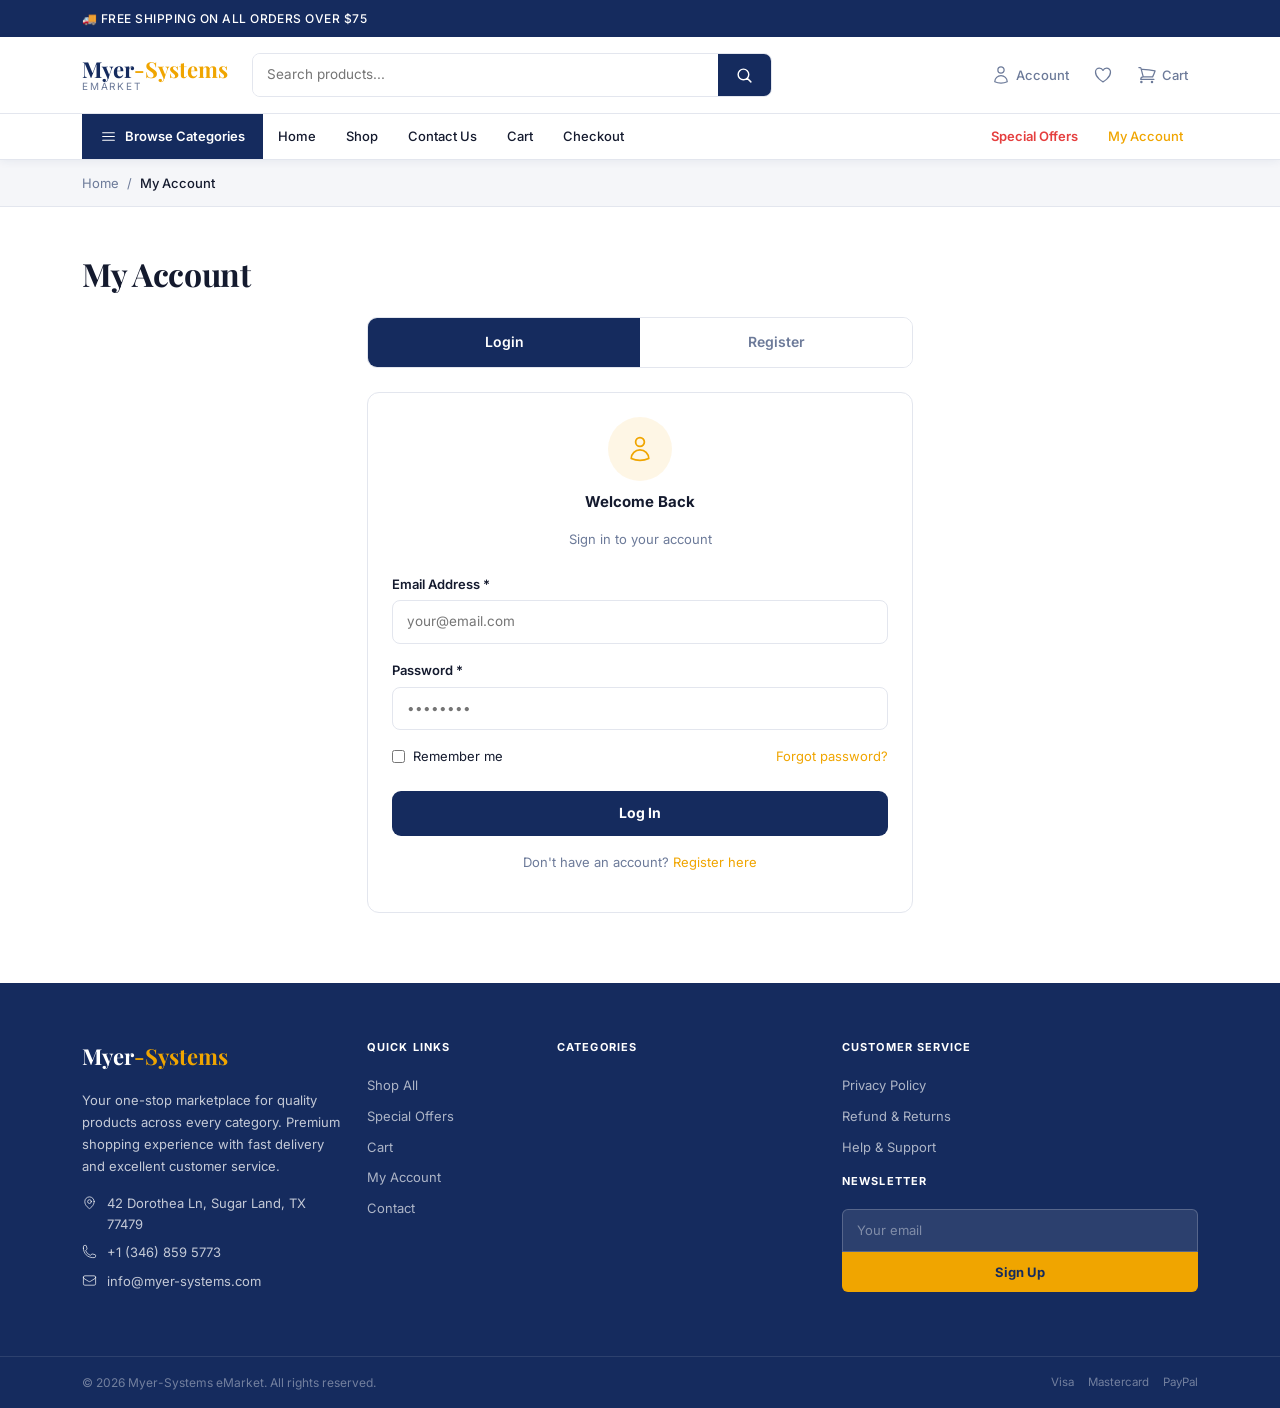
==== commit fa4be59f: "new" ====
--- a/pages/account.html
+++ b/pages/account.html
@@ -142,7 +142,53 @@
   </div>
 </div>
 
-<footer class="site-footer"><div class="footer-bottom"><div class="container d-flex align-items-center justify-content-between"><p class="mb-0">© 2026 Myer-Systems eMarket. All rights reserved.</p></div></div></footer>
+<!-- FOOTER -->
+<footer class="site-footer">
+  <div class="footer-main">
+    <div class="container">
+      <div class="row g-4">
+        <div class="col-lg-3 col-md-6">
+           <div class="footer-brand">
+            <div class="footer-brand-name">Myer<span>-Systems</span></div>
+            <p>Your one-stop marketplace for quality products across every category. Premium shopping experience with fast delivery and excellent customer service.</p>
+            <div class="footer-contact-item"><svg xmlns="http://www.w3.org/2000/svg" fill="none" viewBox="0 0 24 24" stroke-width="1.5" stroke="currentColor"><path stroke-linecap="round" stroke-linejoin="round" d="M15 10.5a3 3 0 11-6 0 3 3 0 016 0z"/><path stroke-linecap="round" stroke-linejoin="round" d="M19.5 10.5c0 7.142-7.5 11.25-7.5 11.25S4.5 17.642 4.5 10.5a7.5 7.5 0 1115 0z"/></svg><span> 42 Dorothea Ln, Sugar Land, TX 77479</span></div>
+            <div class="footer-contact-item"><svg xmlns="http://www.w3.org/2000/svg" fill="none" viewBox="0 0 24 24" stroke-width="1.5" stroke="currentColor"><path stroke-linecap="round" stroke-linejoin="round" d="M2.25 6.75c0 8.284 6.716 15 15 15h2.25a2.25 2.25 0 002.25-2.25v-1.372c0-.516-.351-.966-.852-1.091l-4.423-1.106c-.44-.11-.902.055-1.173.417l-.97 1.293c-.282.376-.769.542-1.21.38a12.035 12.035 0 01-7.143-7.143c-.162-.441.004-.928.38-1.21l1.293-.97c.363-.271.527-.734.417-1.173L6.963 3.102a1.125 1.125 0 00-1.091-.852H4.5A2.25 2.25 0 002.25 4.5v2.25z"/></svg><span> +1 (346) 859 5773</span></div>
+            <div class="footer-contact-item"><svg xmlns="http://www.w3.org/2000/svg" fill="none" viewBox="0 0 24 24" stroke-width="1.5" stroke="currentColor"><path stroke-linecap="round" stroke-linejoin="round" d="M21.75 6.75v10.5a2.25 2.25 0 01-2.25 2.25h-15a2.25 2.25 0 01-2.25-2.25V6.75m19.5 0A2.25 2.25 0 0019.5 4.5h-15a2.25 2.25 0 00-2.25 2.25m19.5 0v.243a2.25 2.25 0 01-1.07 1.916l-7.5 4.615a2.25 2.25 0 01-2.36 0L3.32 8.91a2.25 2.25 0 01-1.07-1.916V6.75"/></svg><span>info@myer-systems.com</span></div>
+          </div>
+        </div>
+        <div class="col-lg-2 col-md-3 col-6">
+          <p class="footer-heading">Quick Links</p>
+          <div class="footer-links">
+            <a href="shop.html">Shop All</a><a href="shop.html?sale=true">Special Offers</a>
+            <a href="cart.html">Cart</a><a href="account.html">My Account</a><a href="contact.html">Contact</a>
+          </div>
+        </div>
+        <div class="col-lg-3 col-md-3 col-6">
+          <p class="footer-heading">Categories</p>
+          <div class="footer-links" id="footer-cats"></div>
+        </div>
+        <div class="col-lg-4 col-md-6">
+          <p class="footer-heading">Customer Service</p>
+          <div class="footer-links mb-3">
+            <a href="privacy.html">Privacy Policy</a><a href="refund.html">Refund &amp; Returns</a><a href="contact.html">Help &amp; Support</a>
+          </div>
+          <p class="footer-heading">Newsletter</p>
+          <div class="footer-newsletter">
+            <input type="email" placeholder="Your email" />
+            <button>Sign Up</button>
+          </div>
+        </div>
+      </div>
+    </div>
+  </div>
+  <div class="footer-bottom">
+    <div class="container d-flex flex-column flex-sm-row align-items-center justify-content-between gap-2">
+      <p class="mb-0">© 2026 Myer-Systems eMarket. All rights reserved.</p>
+      <div class="payment-methods"><span class="payment-method">Visa</span><span class="payment-method">Mastercard</span><span class="payment-method">PayPal</span></div>
+    </div>
+  </div>
+</footer>
+
 <script src="https://cdnjs.cloudflare.com/ajax/libs/bootstrap/5.3.3/js/bootstrap.bundle.min.js"></script>
 <script src="../js/main.js"></script>
 <script>
